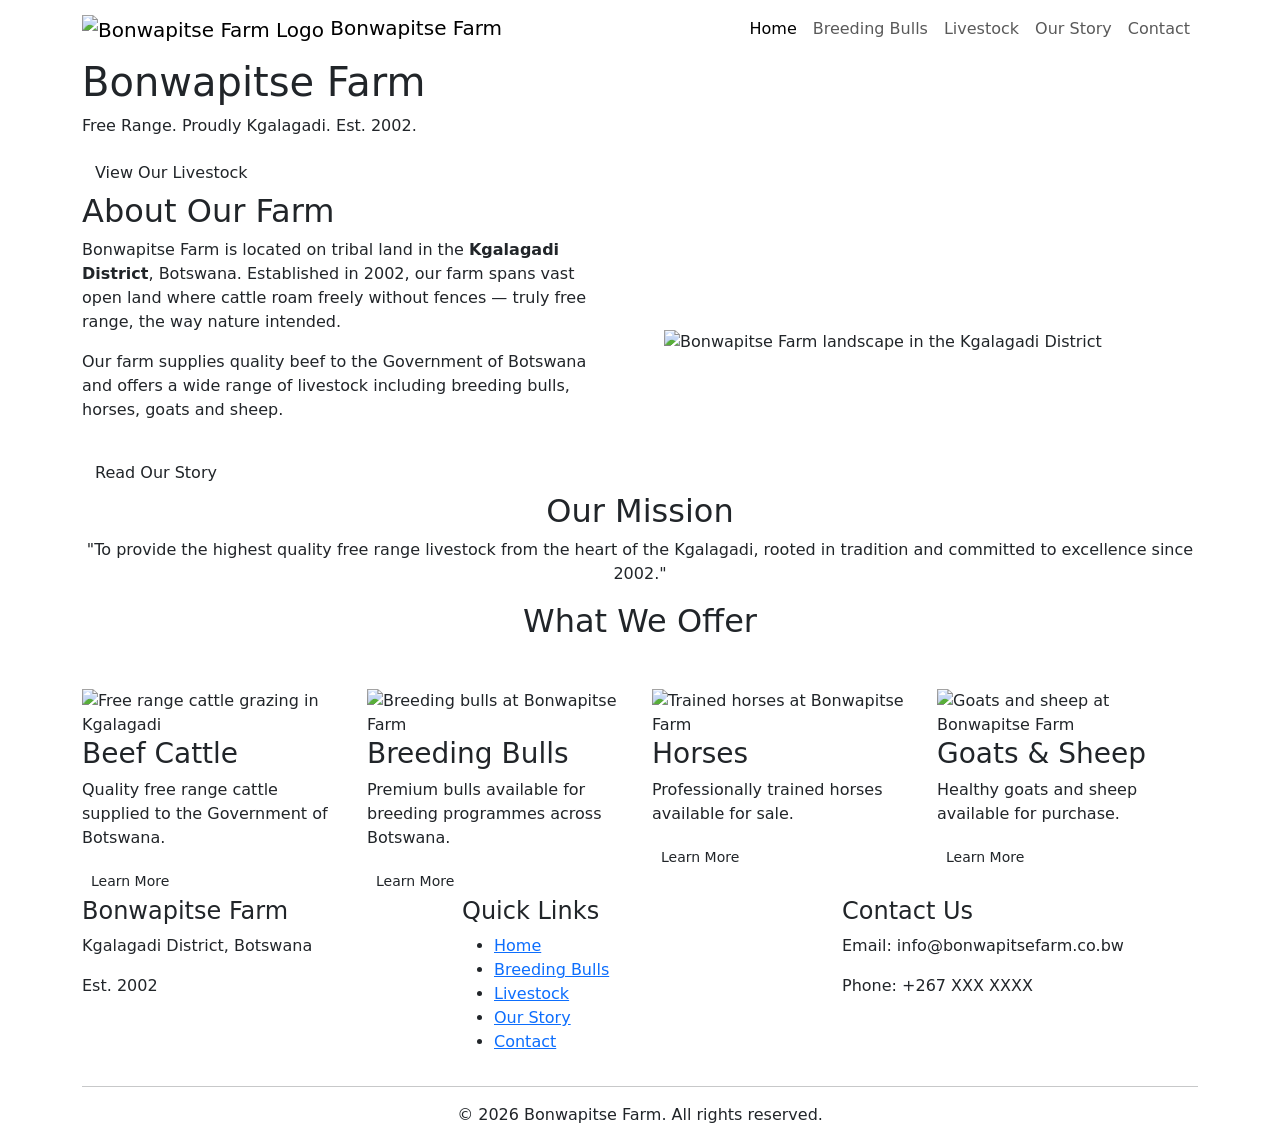
==== index.html @ c8b3608f "Add files via upload" ====
<!DOCTYPE html>
<html lang="en">
<head>
  <meta charset="UTF-8" />
  <meta name="viewport" content="width=device-width, initial-scale=1.0" />
  <meta name="description" content="Bonwapitse Farm – Free range livestock farm established in 2002 in the Kgalagadi District, Botswana." />
  <title>Bonwapitse Farm | Home</title>
  <link rel="stylesheet" href="https://cdn.jsdelivr.net/npm/bootstrap@5.3.0/dist/css/bootstrap.min.css" />
  <link rel="stylesheet" href="styles.css" />
</head>
<body>

  <!-- HEADER & NAVIGATION -->
  <header>
    <nav class="navbar navbar-expand-lg" id="main-nav">
      <div class="container">
        <a class="navbar-brand" href="index.html">
          <img src="images/logo.png" alt="Bonwapitse Farm Logo" width="60" height="60" class="nav-logo" />
          Bonwapitse Farm
        </a>
        <button class="navbar-toggler" type="button" data-bs-toggle="collapse" data-bs-target="#navMenu" aria-controls="navMenu" aria-expanded="false" aria-label="Toggle navigation">
          <span class="navbar-toggler-icon"></span>
        </button>
        <div class="collapse navbar-collapse" id="navMenu">
          <ul class="navbar-nav ms-auto">
            <li class="nav-item"><a class="nav-link active" href="index.html">Home</a></li>
            <li class="nav-item"><a class="nav-link" href="bulls.html">Breeding Bulls</a></li>
            <li class="nav-item"><a class="nav-link" href="livestock.html">Livestock</a></li>
            <li class="nav-item"><a class="nav-link" href="story.html">Our Story</a></li>
            <li class="nav-item"><a class="nav-link" href="contact.html">Contact</a></li>
          </ul>
        </div>
      </div>
    </nav>
  </header>

  <main>

    <!-- HERO SECTION -->
    <section id="hero">
      <div class="hero-overlay">
        <div class="container hero-content">
          <h1>Bonwapitse Farm</h1>
          <p class="hero-tagline">Free Range. Proudly Kgalagadi. Est. 2002.</p>
          <a href="livestock.html" class="btn btn-hero">View Our Livestock</a>
        </div>
      </div>
    </section>

    <!-- LOCATION & MISSION SECTION -->
    <section id="intro" class="section-padding">
      <div class="container">
        <div class="row align-items-center g-5">
          <div class="col-lg-6">
            <h2 class="section-title">About Our Farm</h2>
            <p>Bonwapitse Farm is located on tribal land in the <strong>Kgalagadi District</strong>, Botswana. Established in 2002, our farm spans vast open land where cattle roam freely without fences — truly free range, the way nature intended.</p>
            <p>Our farm supplies quality beef to the Government of Botswana and offers a wide range of livestock including breeding bulls, horses, goats and sheep.</p>
            <a href="story.html" class="btn btn-outline-farm mt-3">Read Our Story</a>
          </div>
          <div class="col-lg-6">
            <img src="images/farm-landscape.jpg" alt="Bonwapitse Farm landscape in the Kgalagadi District" width="600" height="400" class="img-fluid rounded-farm" />
          </div>
        </div>
      </div>
    </section>

    <!-- MISSION SECTION -->
    <section id="mission" class="section-padding bg-earth">
      <div class="container text-center">
        <h2 class="section-title light">Our Mission</h2>
        <p class="mission-text">"To provide the highest quality free range livestock from the heart of the Kgalagadi, rooted in tradition and committed to excellence since 2002."</p>
      </div>
    </section>

    <!-- QUICK LINKS SECTION -->
    <section id="offerings" class="section-padding">
      <div class="container">
        <h2 class="section-title text-center mb-5">What We Offer</h2>
        <div class="row g-4">

          <div class="col-md-6 col-lg-3">
            <div class="offering-card">
              <img src="images/cattle.jpg" alt="Free range cattle grazing in Kgalagadi" width="300" height="200" class="img-fluid" />
              <div class="offering-body">
                <h3>Beef Cattle</h3>
                <p>Quality free range cattle supplied to the Government of Botswana.</p>
                <a href="livestock.html" class="btn btn-sm btn-farm">Learn More</a>
              </div>
            </div>
          </div>

          <div class="col-md-6 col-lg-3">
            <div class="offering-card">
              <img src="images/bulls.jpg" alt="Breeding bulls at Bonwapitse Farm" width="300" height="200" class="img-fluid" />
              <div class="offering-body">
                <h3>Breeding Bulls</h3>
                <p>Premium bulls available for breeding programmes across Botswana.</p>
                <a href="bulls.html" class="btn btn-sm btn-farm">Learn More</a>
              </div>
            </div>
          </div>

          <div class="col-md-6 col-lg-3">
            <div class="offering-card">
              <img src="images/horses.jpg" alt="Trained horses at Bonwapitse Farm" width="300" height="200" class="img-fluid" />
              <div class="offering-body">
                <h3>Horses</h3>
                <p>Professionally trained horses available for sale.</p>
                <a href="livestock.html" class="btn btn-sm btn-farm">Learn More</a>
              </div>
            </div>
          </div>

          <div class="col-md-6 col-lg-3">
            <div class="offering-card">
              <img src="images/goats-sheep.jpg" alt="Goats and sheep at Bonwapitse Farm" width="300" height="200" class="img-fluid" />
              <div class="offering-body">
                <h3>Goats & Sheep</h3>
                <p>Healthy goats and sheep available for purchase.</p>
                <a href="livestock.html" class="btn btn-sm btn-farm">Learn More</a>
              </div>
            </div>
          </div>

        </div>
      </div>
    </section>

  </main>

  <!-- FOOTER -->
  <footer id="main-footer">
    <div class="container">
      <div class="row">
        <div class="col-md-4">
          <h4>Bonwapitse Farm</h4>
          <p>Kgalagadi District, Botswana</p>
          <p>Est. 2002</p>
        </div>
        <div class="col-md-4">
          <h4>Quick Links</h4>
          <ul class="footer-links">
            <li><a href="index.html">Home</a></li>
            <li><a href="bulls.html">Breeding Bulls</a></li>
            <li><a href="livestock.html">Livestock</a></li>
            <li><a href="story.html">Our Story</a></li>
            <li><a href="contact.html">Contact</a></li>
          </ul>
        </div>
        <div class="col-md-4">
          <h4>Contact Us</h4>
          <p>Email: info@bonwapitsefarm.co.bw</p>
          <p>Phone: +267 XXX XXXX</p>
        </div>
      </div>
      <hr class="footer-divider" />
      <p class="text-center footer-copy">&copy; 2026 Bonwapitse Farm. All rights reserved.</p>
    </div>
  </footer>

  <script src="https://cdn.jsdelivr.net/npm/bootstrap@5.3.0/dist/js/bootstrap.bundle.min.js"></script>
  <script src="scripts.js"></script>
</body>
</html>
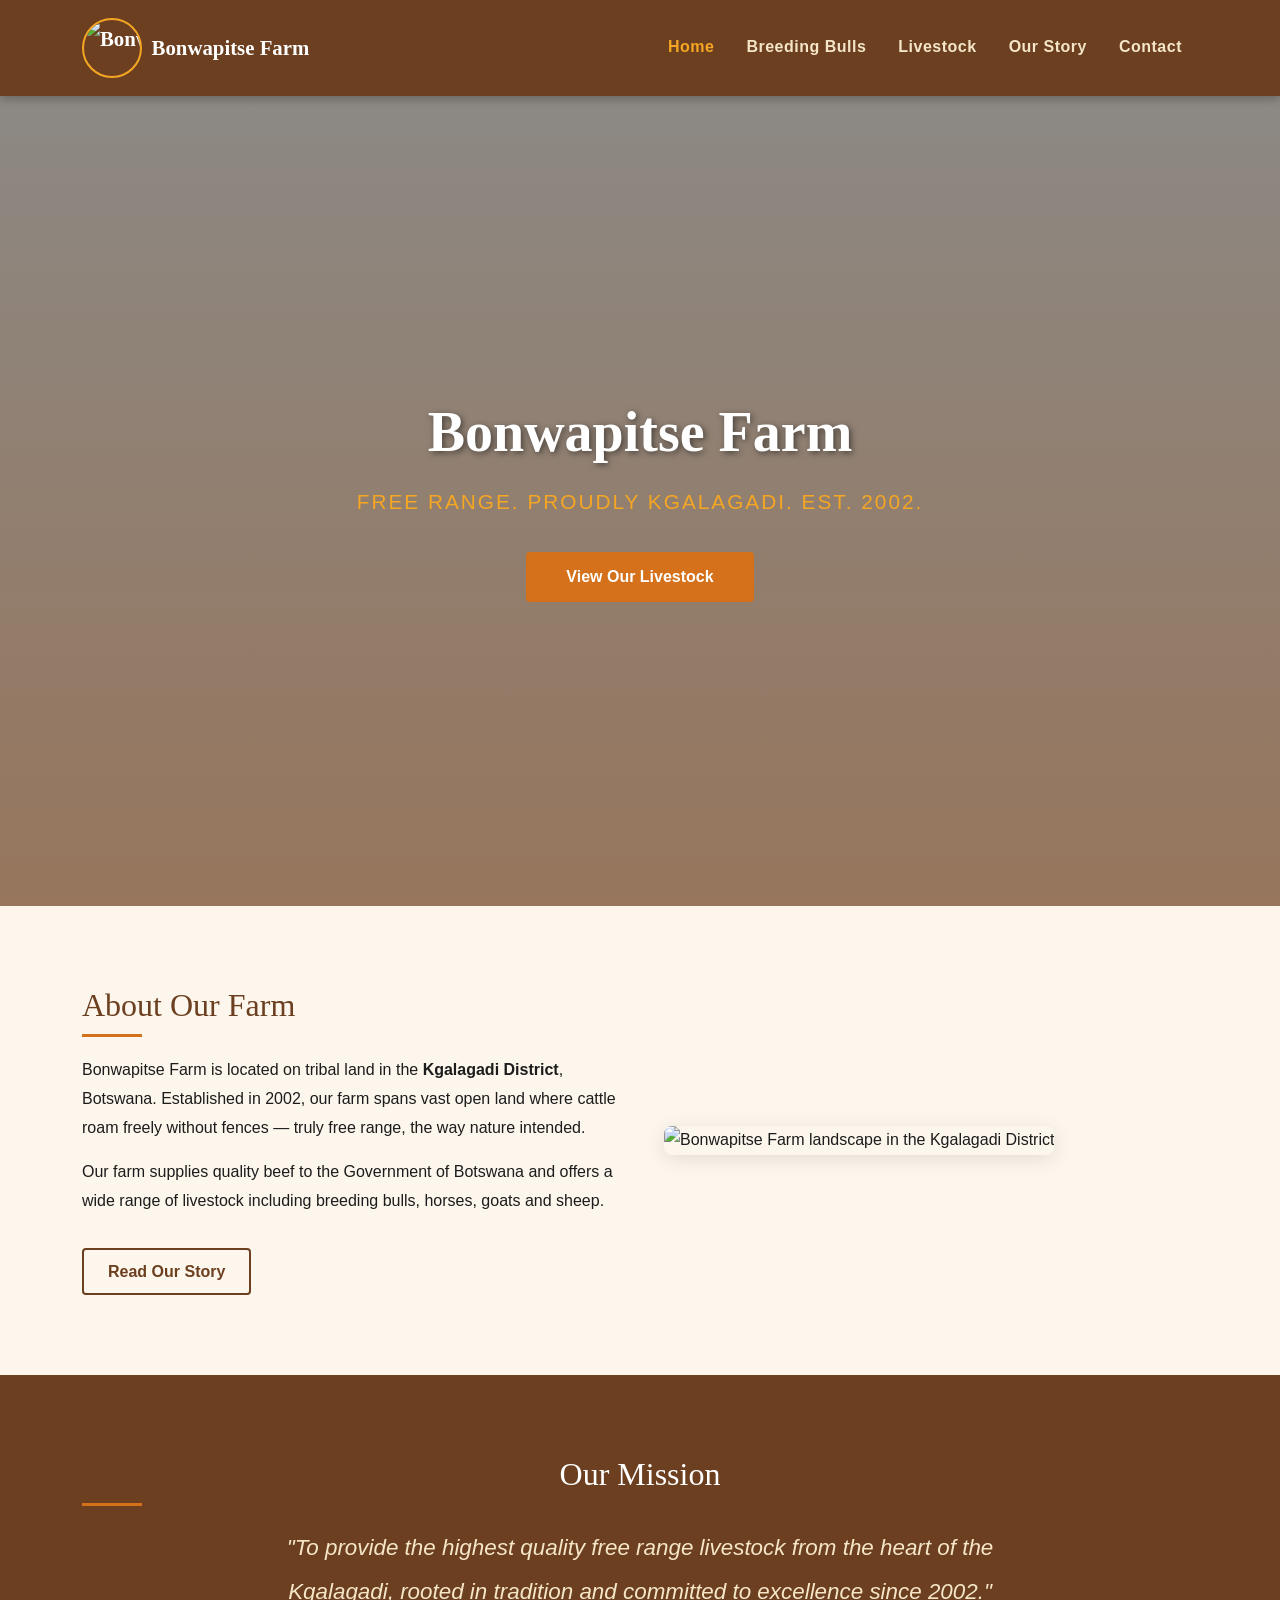
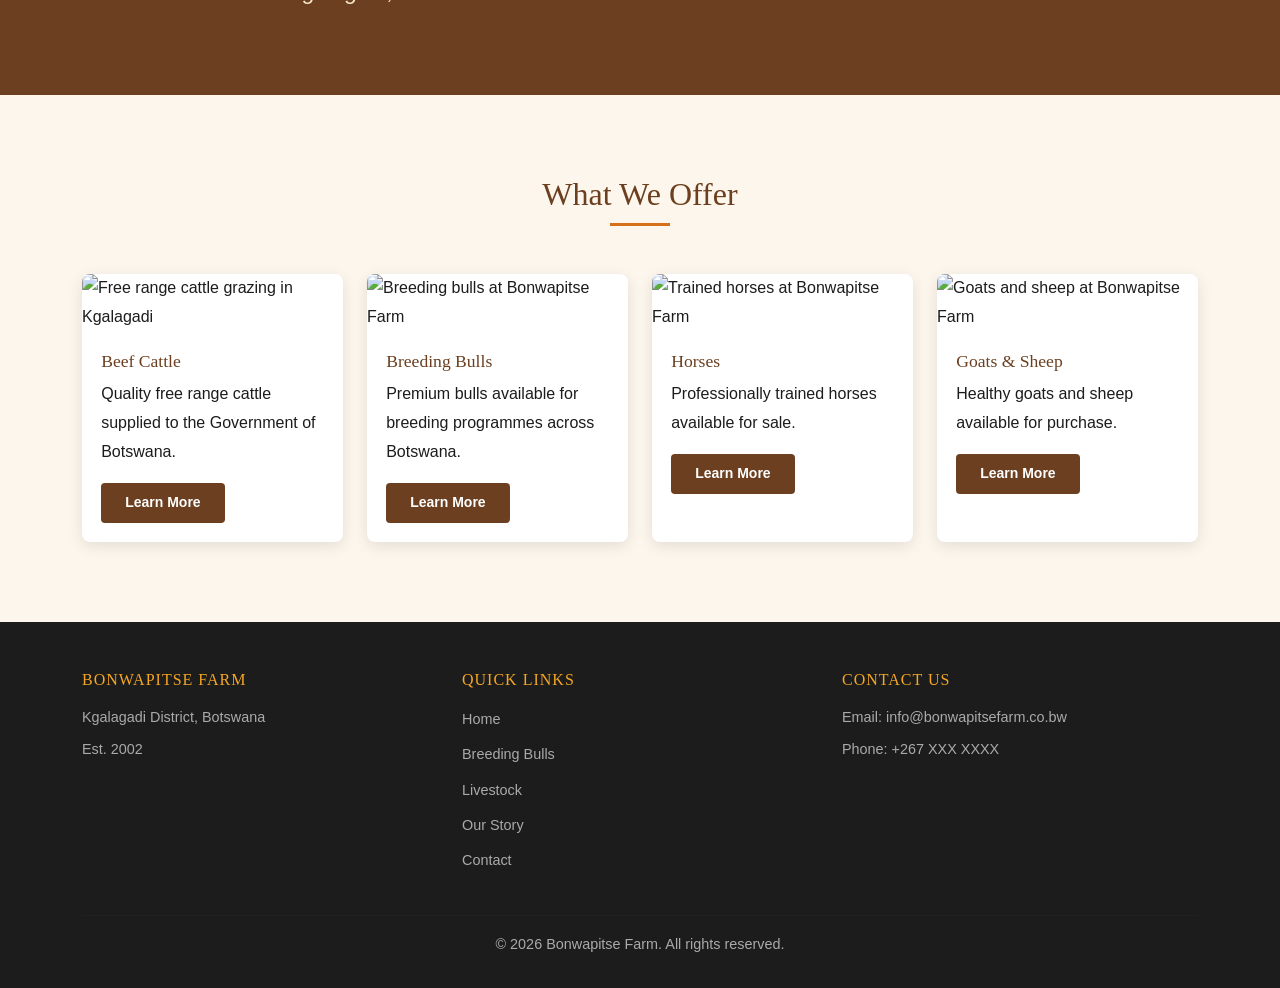
==== commit 3a0f1492: "Update index.html" ====
--- a/index.html
+++ b/index.html
@@ -15,7 +15,7 @@
     <nav class="navbar navbar-expand-lg" id="main-nav">
       <div class="container">
         <a class="navbar-brand" href="index.html">
-          <img src="images/logo.png" alt="Bonwapitse Farm Logo" width="60" height="60" class="nav-logo" />
+          <img src="logo.png" alt="Bonwapitse Farm Logo" width="60" height="60" class="nav-logo" />
           Bonwapitse Farm
         </a>
         <button class="navbar-toggler" type="button" data-bs-toggle="collapse" data-bs-target="#navMenu" aria-controls="navMenu" aria-expanded="false" aria-label="Toggle navigation">
@@ -58,7 +58,7 @@
             <a href="story.html" class="btn btn-outline-farm mt-3">Read Our Story</a>
           </div>
           <div class="col-lg-6">
-            <img src="images/farm-landscape.jpg" alt="Bonwapitse Farm landscape in the Kgalagadi District" width="600" height="400" class="img-fluid rounded-farm" />
+            <img src="farm-landscape.jpg" alt="Bonwapitse Farm landscape in the Kgalagadi District" width="600" height="400" class="img-fluid rounded-farm" />
           </div>
         </div>
       </div>
@@ -80,7 +80,7 @@
 
           <div class="col-md-6 col-lg-3">
             <div class="offering-card">
-              <img src="images/cattle.jpg" alt="Free range cattle grazing in Kgalagadi" width="300" height="200" class="img-fluid" />
+              <img src="cattle.jpg" alt="Free range cattle grazing in Kgalagadi" width="300" height="200" class="img-fluid" />
               <div class="offering-body">
                 <h3>Beef Cattle</h3>
                 <p>Quality free range cattle supplied to the Government of Botswana.</p>
@@ -91,7 +91,7 @@
 
           <div class="col-md-6 col-lg-3">
             <div class="offering-card">
-              <img src="images/bulls.jpg" alt="Breeding bulls at Bonwapitse Farm" width="300" height="200" class="img-fluid" />
+              <img src="bulls.jpg" alt="Breeding bulls at Bonwapitse Farm" width="300" height="200" class="img-fluid" />
               <div class="offering-body">
                 <h3>Breeding Bulls</h3>
                 <p>Premium bulls available for breeding programmes across Botswana.</p>
@@ -102,7 +102,7 @@
 
           <div class="col-md-6 col-lg-3">
             <div class="offering-card">
-              <img src="images/horses.jpg" alt="Trained horses at Bonwapitse Farm" width="300" height="200" class="img-fluid" />
+              <img src="horses.jpg" alt="Trained horses at Bonwapitse Farm" width="300" height="200" class="img-fluid" />
               <div class="offering-body">
                 <h3>Horses</h3>
                 <p>Professionally trained horses available for sale.</p>
@@ -113,7 +113,7 @@
 
           <div class="col-md-6 col-lg-3">
             <div class="offering-card">
-              <img src="images/goats-sheep.jpg" alt="Goats and sheep at Bonwapitse Farm" width="300" height="200" class="img-fluid" />
+              <img src="goats-sheep.jpg" alt="Goats and sheep at Bonwapitse Farm" width="300" height="200" class="img-fluid" />
               <div class="offering-body">
                 <h3>Goats & Sheep</h3>
                 <p>Healthy goats and sheep available for purchase.</p>
--- a/styles.css
+++ b/styles.css
@@ -0,0 +1,601 @@
+/* ============================================
+   BONWAPITSE FARM - EXTERNAL STYLESHEET
+   styles.css
+   Author: [Your Name]
+   Description: Main stylesheet for Bonwapitse Farm website
+   ============================================ */
+
+/* ---- CSS VARIABLES (COLOUR PALETTE) ---- */
+:root {
+  --primary:     #6B3F1F;   /* Deep earth brown */
+  --secondary:   #D4711A;   /* Sunset orange */
+  --accent:      #F5A623;   /* Golden yellow */
+  --sand:        #F5E6C8;   /* Sandy beige */
+  --dark:        #1C1C1C;   /* Near black */
+  --light:       #FDF6EC;   /* Warm off-white */
+  --text-muted:  #666666;
+  --white:       #FFFFFF;
+  --font-heading: 'Georgia', serif;
+  --font-body:   'Trebuchet MS', sans-serif;
+}
+
+/* ---- GLOBAL RESET & BASE ---- */
+* {
+  box-sizing: border-box;
+  margin: 0;
+  padding: 0;
+}
+
+body {
+  font-family: var(--font-body);
+  background-color: var(--light);
+  color: var(--dark);
+  line-height: 1.8;
+}
+
+h1, h2, h3, h4 {
+  font-family: var(--font-heading);
+}
+
+/* ---- NAVIGATION ---- */
+#main-nav {
+  background-color: var(--primary);
+  padding: 0.8rem 0;
+  position: sticky;
+  top: 0;
+  z-index: 1000;
+  box-shadow: 0 2px 10px rgba(0,0,0,0.3);
+}
+
+.navbar-brand {
+  color: var(--white) !important;
+  font-family: var(--font-heading);
+  font-size: 1.3rem;
+  font-weight: bold;
+  display: flex;
+  align-items: center;
+  gap: 0.6rem;
+}
+
+.nav-logo {
+  border-radius: 50%;
+  border: 2px solid var(--accent);
+  object-fit: cover;
+}
+
+.nav-link {
+  color: var(--sand) !important;
+  font-weight: 600;
+  letter-spacing: 0.5px;
+  padding: 0.5rem 1rem !important;
+  transition: color 0.3s ease;
+}
+
+.nav-link:hover,
+.nav-link.active {
+  color: var(--accent) !important;
+}
+
+.navbar-toggler {
+  border-color: var(--accent);
+}
+
+/* ---- HERO SECTION ---- */
+#hero {
+  background-image: url('images/hero-bg.jpg');
+  background-size: cover;
+  background-position: center;
+  background-attachment: fixed;
+  min-height: 90vh;
+  display: flex;
+  align-items: center;
+}
+
+.hero-overlay {
+  background: linear-gradient(to bottom, rgba(28,28,28,0.5), rgba(107,63,31,0.7));
+  width: 100%;
+  min-height: 90vh;
+  display: flex;
+  align-items: center;
+}
+
+.hero-content {
+  color: var(--white);
+  text-align: center;
+  padding: 3rem 1rem;
+}
+
+.hero-content h1 {
+  font-size: 3.5rem;
+  font-weight: bold;
+  text-shadow: 2px 2px 6px rgba(0,0,0,0.5);
+  margin-bottom: 1rem;
+}
+
+.hero-tagline {
+  font-size: 1.3rem;
+  letter-spacing: 2px;
+  color: var(--accent);
+  margin-bottom: 2rem;
+  text-transform: uppercase;
+}
+
+/* ---- PAGE BANNER ---- */
+.page-banner {
+  background-size: cover;
+  background-position: center;
+  min-height: 35vh;
+  display: flex;
+  align-items: center;
+}
+
+#bulls-banner    { background-image: url('images/bulls.jpg'); }
+#story-banner    { background-image: url('images/farm-landscape.jpg'); }
+#livestock-banner { background-image: url('images/cattle.jpg'); }
+#contact-banner  { background-image: url('images/team.jpg'); }
+
+.banner-overlay {
+  background: linear-gradient(to bottom, rgba(28,28,28,0.4), rgba(107,63,31,0.75));
+  width: 100%;
+  min-height: 35vh;
+  display: flex;
+  align-items: center;
+  color: var(--white);
+  padding: 2rem 0;
+}
+
+.banner-overlay h1 {
+  font-size: 2.5rem;
+  text-shadow: 1px 1px 4px rgba(0,0,0,0.5);
+}
+
+.banner-overlay p {
+  color: var(--accent);
+  font-size: 1.1rem;
+  letter-spacing: 1px;
+}
+
+/* ---- BUTTONS ---- */
+.btn-hero {
+  background-color: var(--secondary);
+  color: var(--white);
+  border: none;
+  padding: 0.8rem 2.5rem;
+  font-size: 1rem;
+  font-weight: 600;
+  border-radius: 4px;
+  transition: background-color 0.3s ease, transform 0.2s ease;
+  text-decoration: none;
+  display: inline-block;
+}
+
+.btn-hero:hover {
+  background-color: var(--primary);
+  color: var(--white);
+  transform: translateY(-2px);
+}
+
+.btn-farm {
+  background-color: var(--primary);
+  color: var(--white);
+  border: none;
+  padding: 0.6rem 1.5rem;
+  border-radius: 4px;
+  font-weight: 600;
+  transition: background-color 0.3s ease;
+  text-decoration: none;
+  display: inline-block;
+}
+
+.btn-farm:hover {
+  background-color: var(--secondary);
+  color: var(--white);
+}
+
+.btn-outline-farm {
+  background: transparent;
+  color: var(--primary);
+  border: 2px solid var(--primary);
+  padding: 0.6rem 1.5rem;
+  border-radius: 4px;
+  font-weight: 600;
+  transition: all 0.3s ease;
+  text-decoration: none;
+  display: inline-block;
+}
+
+.btn-outline-farm:hover {
+  background-color: var(--primary);
+  color: var(--white);
+}
+
+/* ---- SECTION STYLES ---- */
+.section-padding {
+  padding: 5rem 0;
+}
+
+.section-title {
+  font-size: 2rem;
+  color: var(--primary);
+  margin-bottom: 1.2rem;
+  position: relative;
+  padding-bottom: 0.8rem;
+}
+
+.section-title::after {
+  content: '';
+  position: absolute;
+  bottom: 0;
+  left: 0;
+  width: 60px;
+  height: 3px;
+  background-color: var(--secondary);
+}
+
+.section-title.text-center::after {
+  left: 50%;
+  transform: translateX(-50%);
+}
+
+.section-title.light {
+  color: var(--white);
+}
+
+.section-intro {
+  max-width: 700px;
+  margin: 0 auto 2rem;
+  color: var(--text-muted);
+}
+
+.light { color: var(--white); }
+
+/* ---- BACKGROUNDS ---- */
+.bg-earth {
+  background-color: var(--primary);
+  color: var(--white);
+}
+
+.bg-sand {
+  background-color: var(--sand);
+}
+
+/* ---- MISSION ---- */
+.mission-text {
+  font-size: 1.4rem;
+  font-style: italic;
+  color: var(--sand);
+  max-width: 750px;
+  margin: 0 auto;
+  line-height: 2;
+}
+
+/* ---- OFFERING CARDS (HOME) ---- */
+.offering-card {
+  border-radius: 8px;
+  overflow: hidden;
+  box-shadow: 0 4px 15px rgba(0,0,0,0.1);
+  transition: transform 0.3s ease, box-shadow 0.3s ease;
+  background: var(--white);
+  height: 100%;
+}
+
+.offering-card:hover {
+  transform: translateY(-5px);
+  box-shadow: 0 8px 25px rgba(0,0,0,0.15);
+}
+
+.offering-card img {
+  width: 100%;
+  height: 200px;
+  object-fit: cover;
+}
+
+.offering-body {
+  padding: 1.2rem;
+}
+
+.offering-body h3 {
+  color: var(--primary);
+  font-size: 1.1rem;
+  margin-bottom: 0.5rem;
+}
+
+/* ---- SPECIMEN CARDS (BULLS PAGE) ---- */
+.specimen-card {
+  border-radius: 8px;
+  overflow: hidden;
+  box-shadow: 0 4px 15px rgba(0,0,0,0.1);
+  background: var(--white);
+  transition: transform 0.3s ease;
+  height: 100%;
+}
+
+.specimen-card:hover {
+  transform: translateY(-5px);
+}
+
+.specimen-img {
+  width: 100%;
+  height: 220px;
+  object-fit: cover;
+}
+
+.specimen-body {
+  padding: 1.2rem;
+}
+
+.specimen-body h3 {
+  color: var(--primary);
+  margin-bottom: 0.5rem;
+}
+
+.bull-tag {
+  display: inline-block;
+  background-color: var(--grass, #4A7C3F);
+  color: white;
+  font-size: 0.75rem;
+  font-weight: 700;
+  padding: 0.2rem 0.7rem;
+  border-radius: 20px;
+  margin-bottom: 0.5rem;
+  text-transform: uppercase;
+  letter-spacing: 0.5px;
+}
+
+.bull-tag.available-soon {
+  background-color: var(--secondary);
+}
+
+.bull-details {
+  list-style: none;
+  padding: 0;
+  margin: 0.5rem 0;
+  font-size: 0.85rem;
+  border-top: 1px solid var(--sand);
+  border-bottom: 1px solid var(--sand);
+  padding: 0.5rem 0;
+}
+
+.bull-details li {
+  padding: 0.2rem 0;
+  color: var(--dark);
+}
+
+.bull-details li strong {
+  color: var(--primary);
+}
+
+.bull-desc {
+  font-size: 0.85rem;
+  color: var(--text-muted);
+  margin: 0.7rem 0;
+  line-height: 1.6;
+}
+
+/* ---- LIVESTOCK CARDS ---- */
+.livestock-card {
+  border-radius: 8px;
+  overflow: hidden;
+  box-shadow: 0 4px 15px rgba(0,0,0,0.1);
+  background: var(--white);
+}
+
+.livestock-body {
+  padding: 1.5rem;
+}
+
+.livestock-body h3 {
+  color: var(--primary);
+  margin-bottom: 0.5rem;
+}
+
+/* ---- IMAGES ---- */
+.rounded-farm {
+  border-radius: 8px;
+  box-shadow: 0 4px 20px rgba(0,0,0,0.1);
+  width: 100%;
+  height: auto;
+  object-fit: cover;
+}
+
+/* ---- EARTH DIVIDER ---- */
+.earth-divider {
+  height: 5px;
+  background: linear-gradient(to right, var(--primary), var(--secondary), var(--accent));
+}
+
+/* ---- STORY PAGE ---- */
+.founder-img {
+  border-radius: 8px;
+  box-shadow: 0 6px 20px rgba(0,0,0,0.15);
+  width: 100%;
+  object-fit: cover;
+}
+
+.founder-name {
+  color: var(--secondary);
+  font-size: 1.2rem;
+  margin-bottom: 1rem;
+}
+
+.farm-stats {
+  display: grid;
+  grid-template-columns: 1fr 1fr;
+  gap: 1rem;
+}
+
+.stat-item {
+  background: var(--sand);
+  border-left: 4px solid var(--secondary);
+  padding: 1rem;
+  border-radius: 0 6px 6px 0;
+  display: flex;
+  flex-direction: column;
+}
+
+.stat-number {
+  font-size: 1.6rem;
+  font-weight: bold;
+  color: var(--primary);
+  font-family: var(--font-heading);
+}
+
+.stat-label {
+  font-size: 0.85rem;
+  color: var(--text-muted);
+  margin-top: 0.2rem;
+}
+
+/* ---- CONTACT PAGE ---- */
+.team-contacts {
+  margin: 1.5rem 0;
+  display: flex;
+  flex-direction: column;
+  gap: 1rem;
+}
+
+.team-member-contact {
+  display: flex;
+  align-items: center;
+  gap: 1rem;
+  background: var(--sand);
+  padding: 0.8rem;
+  border-radius: 8px;
+}
+
+.team-thumb {
+  border-radius: 50%;
+  object-fit: cover;
+  border: 3px solid var(--secondary);
+  flex-shrink: 0;
+}
+
+.team-member-info h4 {
+  color: var(--primary);
+  font-size: 1rem;
+  margin-bottom: 0.2rem;
+}
+
+.team-member-info p {
+  color: var(--text-muted);
+  font-size: 0.88rem;
+  margin: 0;
+}
+
+.contact-info-box {
+  background: var(--sand);
+  border-left: 4px solid var(--secondary);
+  padding: 1rem 1.2rem;
+  border-radius: 0 8px 8px 0;
+}
+
+.contact-info-box p {
+  margin-bottom: 0.4rem;
+  color: var(--dark);
+}
+
+.contact-form-box {
+  background: var(--white);
+  padding: 2rem;
+  border-radius: 8px;
+  box-shadow: 0 4px 20px rgba(0,0,0,0.08);
+}
+
+.required-star {
+  color: var(--secondary);
+  font-weight: bold;
+}
+
+.form-control:focus,
+.form-select:focus {
+  border-color: var(--secondary);
+  box-shadow: 0 0 0 0.2rem rgba(212, 113, 26, 0.25);
+}
+
+/* ---- FOOTER ---- */
+#main-footer {
+  background-color: var(--dark);
+  color: var(--sand);
+  padding: 3rem 0 1.5rem;
+}
+
+#main-footer h4 {
+  color: var(--accent);
+  margin-bottom: 1rem;
+  font-size: 1rem;
+  text-transform: uppercase;
+  letter-spacing: 1px;
+}
+
+#main-footer p {
+  font-size: 0.9rem;
+  color: #AAA;
+  margin-bottom: 0.4rem;
+}
+
+.footer-links {
+  list-style: none;
+  padding: 0;
+}
+
+.footer-links li {
+  margin-bottom: 0.4rem;
+}
+
+.footer-links a {
+  color: #AAA;
+  text-decoration: none;
+  font-size: 0.9rem;
+  transition: color 0.3s ease;
+}
+
+.footer-links a:hover {
+  color: var(--accent);
+}
+
+.footer-divider {
+  border-color: #333;
+  margin: 1.5rem 0 1rem;
+}
+
+.footer-copy {
+  font-size: 0.82rem;
+  color: #777;
+}
+
+/* ---- RESPONSIVE ---- */
+@media (max-width: 768px) {
+  .hero-content h1 {
+    font-size: 2.2rem;
+  }
+
+  .hero-tagline {
+    font-size: 1rem;
+  }
+
+  .section-title {
+    font-size: 1.6rem;
+  }
+
+  .mission-text {
+    font-size: 1.1rem;
+  }
+
+  .farm-stats {
+    grid-template-columns: 1fr;
+  }
+
+  .contact-form-box {
+    padding: 1.2rem;
+  }
+}
+
+@media (max-width: 480px) {
+  .hero-content h1 {
+    font-size: 1.8rem;
+  }
+
+  .section-padding {
+    padding: 3rem 0;
+  }
+}
